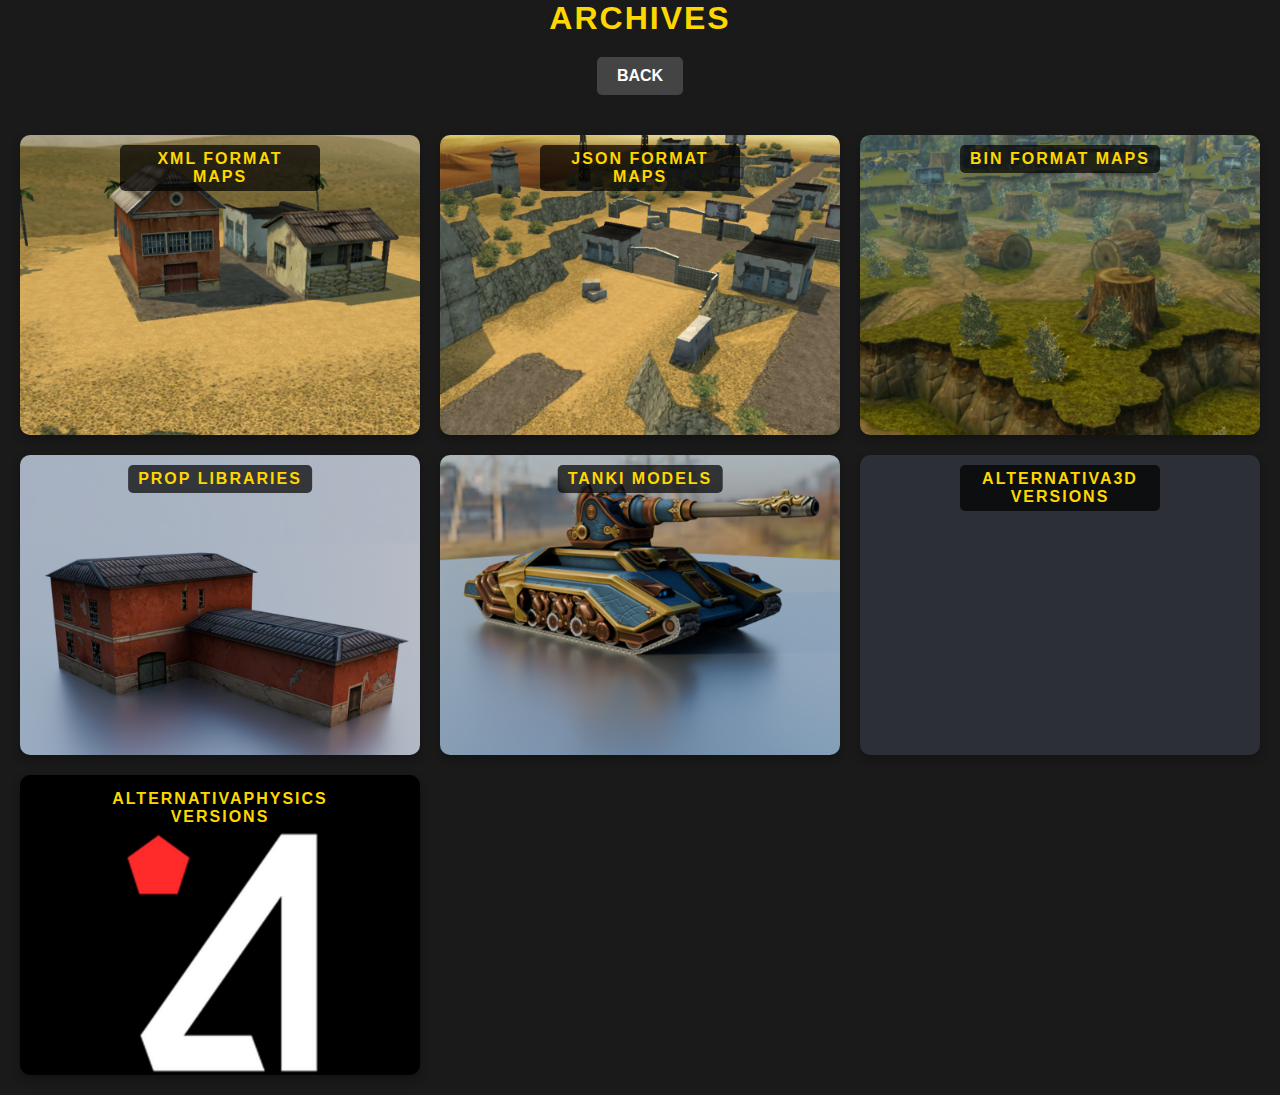
==== archives.html @ 5668babc "commit" ====
<!DOCTYPE html>
<html lang="en">
<head>
    <meta charset="UTF-8">
    <meta name="viewport" content="width=device-width, initial-scale=1.0">
    <title>Archives</title>
    <style>
        * {
            box-sizing: border-box;
            margin: 0;
            padding: 0;
        }
        body {
            background-color: #1a1a1a;
            font-family: Arial, sans-serif;
            color: #fff;
            display: flex;
            flex-direction: column;
            align-items: center;
            justify-content: center;
            min-height: 100vh;
        }
        .title {
            font-size: 2em;
            font-weight: bold;
            margin-bottom: 20px;
            text-transform: uppercase;
            letter-spacing: 2px;
            color: #FFD700;
        }
        .back-button {
            font-size: 1em;
            color: #fff;
            background-color: #444;
            border: none;
            padding: 10px 20px;
            border-radius: 5px;
            cursor: pointer;
            margin-bottom: 20px;
            text-transform: uppercase;
            font-weight: bold;
            transition: background-color 0.3s;
        }
        .back-button:hover {
            background-color: #666;
        }
        .container {
            display: grid;
            grid-template-columns: repeat(auto-fill, minmax(300px, 1fr));
            grid-auto-rows: 300px;
            gap: 20px;
            padding: 20px;
            scroll-snap-type: x mandatory;
            width: 100%;
            place-items: center; /* Center align incomplete rows */
        }
        .box {
            background-color: #2c2f36;
            border-radius: 10px;
            display: flex;
            align-items: start; /* Align items to the top */
            justify-content: center; /* Center text horizontally */
            text-align: center;
            color: #fff;
            scroll-snap-align: start;
            padding: 15px;
            position: relative;
            box-shadow: 0 4px 10px rgba(0, 0, 0, 0.3);
            transition: transform 0.3s ease, box-shadow 0.3s ease;
            text-decoration: none;
            background-size: cover;
            background-position: center;
            width: 100%; /* Makes the box occupy full grid cell */
            height: 300px; /* Sets the box height */
        }
        .box .title {
            font-size: 1em;
            font-weight: bold;
            background-color: rgba(0, 0, 0, 0.7); /* Dark overlay for text readability */
            padding: 5px 10px;
            border-radius: 5px;
            position: absolute;
            top: 10px; /* Positions title at the top of the box */
            left: 50%;
            transform: translateX(-50%); /* Centers title horizontally */
        }
        /* Hover Effect */
        .box:hover {
            transform: translateY(-10px);
            box-shadow: 0 8px 15px rgba(0, 255, 127, 0.5);
            background-color: #3a3f4b;
        }
    </style>
</head>
<body>

<div class="title">Archives</div>

<button class="back-button" onclick="window.location.href='index.html'">Back</button>

<div class="container">
    <a href="https://github.com/MapMakersAndProgrammers/tanki-xml-maps" class="box" style="background-image: url('assets/xml.png');">
        <div class="title">XML format maps</div>
    </a>
    <a href="https://github.com/MapMakersAndProgrammers/tanki-json-maps" class="box" style="background-image: url('assets/json.png');">
        <div class="title">JSON format maps</div>
    </a>
    <a href="https://github.com/MapMakersAndProgrammers/tanki-bin-maps" class="box" style="background-image: url('assets/bin.png');">
        <div class="title">BIN format maps</div>
    </a>
    <a href="https://github.com/MapMakersAndProgrammers/tanki-prop-libraries" class="box" style="background-image: url('assets/proplibrary.png');">
        <div class="title">Prop Libraries</div>
    </a>
    <a href="https://github.com/MapMakersAndProgrammers/tanki-model-archive" class="box" style="background-image: url('assets/tankimodels.png');">
        <div class="title">Tanki models</div>
    </a>
    <a href="https://github.com/MapMakersAndProgrammers/alternativa3d-archive" class="box" style="background-image: url('assets/a3d.png');">
        <div class="title">Alternativa3D versions</div>
    </a>
    <a href="https://github.com/MapMakersAndProgrammers/alternativaphysics-archive" class="box" style="background-image: url('assets/ap.png');">
        <div class="title">AlternativaPhysics versions</div>
    </a>
</div>

</body>
</html>
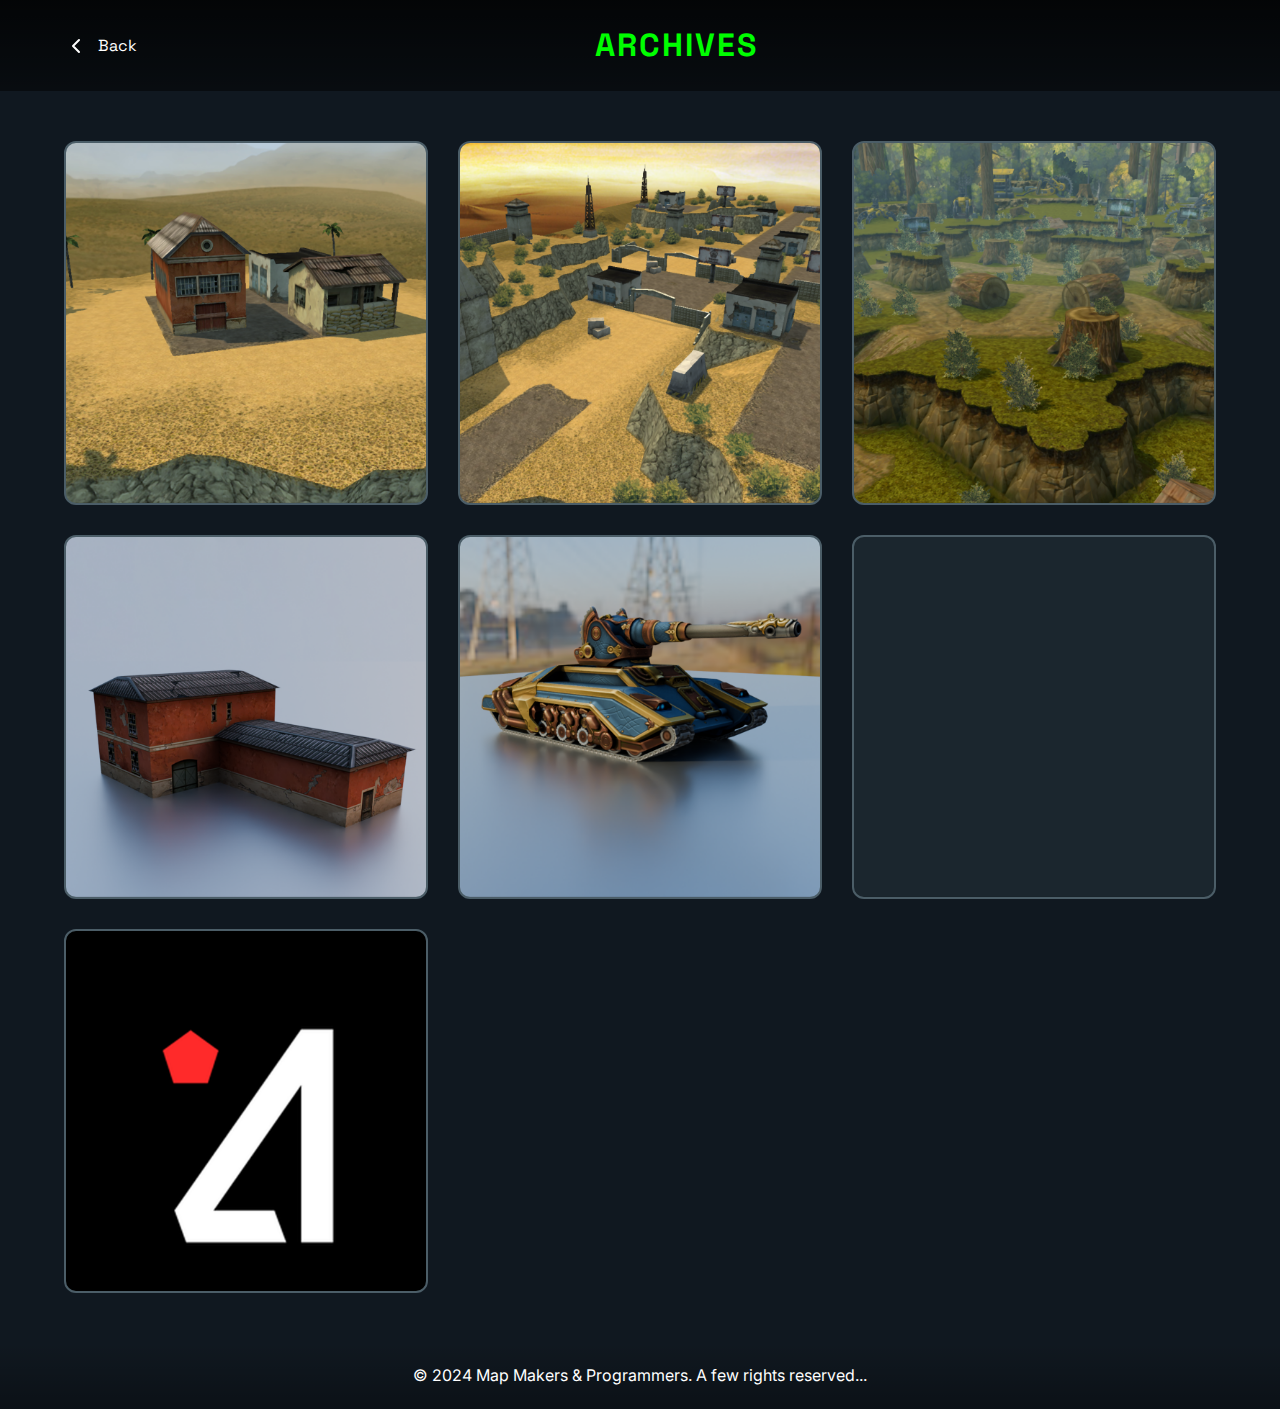
==== commit 9e4933aa: "remake" ====
--- a/archives.html
+++ b/archives.html
@@ -3,124 +3,89 @@
 <head>
     <meta charset="UTF-8">
     <meta name="viewport" content="width=device-width, initial-scale=1.0">
-    <title>Archives</title>
-    <style>
-        * {
-            box-sizing: border-box;
-            margin: 0;
-            padding: 0;
-        }
-        body {
-            background-color: #1a1a1a;
-            font-family: Arial, sans-serif;
-            color: #fff;
-            display: flex;
-            flex-direction: column;
-            align-items: center;
-            justify-content: center;
-            min-height: 100vh;
-        }
-        .title {
-            font-size: 2em;
-            font-weight: bold;
-            margin-bottom: 20px;
-            text-transform: uppercase;
-            letter-spacing: 2px;
-            color: #FFD700;
-        }
-        .back-button {
-            font-size: 1em;
-            color: #fff;
-            background-color: #444;
-            border: none;
-            padding: 10px 20px;
-            border-radius: 5px;
-            cursor: pointer;
-            margin-bottom: 20px;
-            text-transform: uppercase;
-            font-weight: bold;
-            transition: background-color 0.3s;
-        }
-        .back-button:hover {
-            background-color: #666;
-        }
-        .container {
-            display: grid;
-            grid-template-columns: repeat(auto-fill, minmax(300px, 1fr));
-            grid-auto-rows: 300px;
-            gap: 20px;
-            padding: 20px;
-            scroll-snap-type: x mandatory;
-            width: 100%;
-            place-items: center; /* Center align incomplete rows */
-        }
-        .box {
-            background-color: #2c2f36;
-            border-radius: 10px;
-            display: flex;
-            align-items: start; /* Align items to the top */
-            justify-content: center; /* Center text horizontally */
-            text-align: center;
-            color: #fff;
-            scroll-snap-align: start;
-            padding: 15px;
-            position: relative;
-            box-shadow: 0 4px 10px rgba(0, 0, 0, 0.3);
-            transition: transform 0.3s ease, box-shadow 0.3s ease;
-            text-decoration: none;
-            background-size: cover;
-            background-position: center;
-            width: 100%; /* Makes the box occupy full grid cell */
-            height: 300px; /* Sets the box height */
-        }
-        .box .title {
-            font-size: 1em;
-            font-weight: bold;
-            background-color: rgba(0, 0, 0, 0.7); /* Dark overlay for text readability */
-            padding: 5px 10px;
-            border-radius: 5px;
-            position: absolute;
-            top: 10px; /* Positions title at the top of the box */
-            left: 50%;
-            transform: translateX(-50%); /* Centers title horizontally */
-        }
-        /* Hover Effect */
-        .box:hover {
-            transform: translateY(-10px);
-            box-shadow: 0 8px 15px rgba(0, 255, 127, 0.5);
-            background-color: #3a3f4b;
-        }
-    </style>
+    <title>Archives - Map Makers & Programmers</title>
+    <link href="https://fonts.googleapis.com/css2?family=Inter:wght@300;400;600;700&family=Space+Grotesk:wght@300;400;500;600;700&display=swap" rel="stylesheet">
+    <link rel="stylesheet" href="./css/styles.css">
 </head>
 <body>
+<div class="noise-overlay"></div>
 
-<div class="title">Archives</div>
 
-<button class="back-button" onclick="window.location.href='index.html'">Back</button>
+<div class="overlay">
+    <div class="page-header">
+        <a href="index.html" class="back-button">
+            <svg xmlns="http://www.w3.org/2000/svg" width="24" height="24" viewBox="0 0 24 24" fill="none" stroke="currentColor" stroke-width="2" stroke-linecap="round" stroke-linejoin="round">
+                <path d="M15 18l-6-6 6-6" />
+            </svg>
+            Back
+        </a>
+        <h1 class="page-title">Archives</h1>
+    </div>
 
-<div class="container">
-    <a href="https://github.com/MapMakersAndProgrammers/tanki-xml-maps" class="box" style="background-image: url('assets/xml.png');">
-        <div class="title">XML format maps</div>
-    </a>
-    <a href="https://github.com/MapMakersAndProgrammers/tanki-json-maps" class="box" style="background-image: url('assets/json.png');">
-        <div class="title">JSON format maps</div>
-    </a>
-    <a href="https://github.com/MapMakersAndProgrammers/tanki-bin-maps" class="box" style="background-image: url('assets/bin.png');">
-        <div class="title">BIN format maps</div>
-    </a>
-    <a href="https://github.com/MapMakersAndProgrammers/tanki-prop-libraries" class="box" style="background-image: url('assets/proplibrary.png');">
-        <div class="title">Prop Libraries</div>
-    </a>
-    <a href="https://github.com/MapMakersAndProgrammers/tanki-model-archive" class="box" style="background-image: url('assets/tankimodels.png');">
-        <div class="title">Tanki models</div>
-    </a>
-    <a href="https://github.com/MapMakersAndProgrammers/alternativa3d-archive" class="box" style="background-image: url('assets/a3d.png');">
-        <div class="title">Alternativa3D versions</div>
-    </a>
-    <a href="https://github.com/MapMakersAndProgrammers/alternativaphysics-archive" class="box" style="background-image: url('assets/ap.png');">
-        <div class="title">AlternativaPhysics versions</div>
-    </a>
+    <main class="archives-content">
+        <div class="archives-grid">
+            <a href="https://github.com/MapMakersAndProgrammers/tanki-xml-maps" class="archive-box" target="_blank" style="background-image: url('assets/xml.png');">
+                <div class="archive-overlay">
+                    <h2>XML Format Maps</h2>
+                    <p>Archive of XML format maps</p>
+                    <span class="github-link">View on GitHub</span>
+                </div>
+            </a>
+
+            <a href="https://github.com/MapMakersAndProgrammers/tanki-json-maps" class="archive-box" target="_blank" style="background-image: url('assets/json.png');">
+                <div class="archive-overlay">
+                    <h2>JSON Format Maps</h2>
+                    <p>Archive of JSON format maps</p>
+                    <span class="github-link">View on GitHub</span>
+                </div>
+            </a>
+
+            <a href="https://github.com/MapMakersAndProgrammers/tanki-bin-maps" class="archive-box" target="_blank" style="background-image: url('assets/bin.png');">
+                <div class="archive-overlay">
+                    <h2>BIN Format Maps</h2>
+                    <p>Archive of BIN format maps</p>
+                    <span class="github-link">View on GitHub</span>
+                </div>
+            </a>
+
+            <a href="https://github.com/MapMakersAndProgrammers/tanki-prop-libraries" class="archive-box" target="_blank" style="background-image: url('assets/proplibrary.png');">
+                <div class="archive-overlay">
+                    <h2>Prop Libraries</h2>
+                    <p>Archive of TO prop libraries</p>
+                    <span class="github-link">View on GitHub</span>
+                </div>
+            </a>
+
+            <a href="https://github.com/MapMakersAndProgrammers/tanki-model-archive" class="archive-box" target="_blank" style="background-image: url('assets/tankimodels.png');">
+                <div class="archive-overlay">
+                    <h2>Tanki Models</h2>
+                    <p>Archive of TO models</p>
+                    <span class="github-link">View on GitHub</span>
+                </div>
+            </a>
+
+            <a href="https://github.com/MapMakersAndProgrammers/alternativa3d-archive" class="archive-box" target="_blank" style="background-image: url('assets/a3d.png');">
+                <div class="archive-overlay">
+                    <h2>Alternativa3D Versions</h2>
+                    <p>Archive of various version of Alternativa3D</p>
+                    <span class="github-link">View on GitHub</span>
+                </div>
+            </a>
+
+            <a href="https://github.com/MapMakersAndProgrammers/alternativaphysics-archive" class="archive-box" target="_blank" style="background-image: url('assets/ap.png');">
+                <div class="archive-overlay">
+                    <h2>AlternativaPhysics Versions</h2>
+                    <p>Archive of various versions of AlternativaPhysics</p>
+                    <span class="github-link">View on GitHub</span>
+                </div>
+            </a>
+        </div>
+    </main>
+
+    <footer class="site-footer">
+        <div class="footer-content">
+            <p>&copy; 2024 Map Makers & Programmers. A few rights reserved...</p>
+        </div>
+    </footer>
 </div>
 
-</body>
-</html>
--- a/css/styles.css
+++ b/css/styles.css
@@ -0,0 +1,296 @@
+:root {
+    --primary-color: #00ff00;
+    --secondary-color: #101820;
+    --accent-color: #4b5d67;
+    --text-color: #ffffff;
+    --gradient-start: rgba(16, 24, 32, 0.9);
+    --gradient-end: rgba(16, 24, 32, 0.7);
+}
+
+* {
+    margin: 0;
+    padding: 0;
+    box-sizing: border-box;
+}
+
+body {
+    font-family: 'Inter', sans-serif;
+    background-color: var(--secondary-color);
+    color: var(--text-color);
+    line-height: 1.6;
+}
+
+#background-video {
+    position: fixed;
+    top: 0;
+    left: 0;
+    width: 100vw;
+    height: 100vh;
+    object-fit: cover;
+    z-index: -1;
+    filter: brightness(0.4);
+}
+
+.overlay {
+    position: relative;
+    min-height: 100vh;
+    display: flex;
+    flex-direction: column;
+    background: linear-gradient(45deg, var(--gradient-start), var(--gradient-end));
+}
+
+.content-wrapper {
+    display: flex;
+    flex-direction: column;
+    align-items: center;
+    justify-content: center;
+    flex-grow: 1;
+    padding: 20px;
+}
+
+.centered-navigation {
+    width: 100%;
+    display: flex;
+    justify-content: center;
+    margin: 50px 0;
+}
+
+.main-navigation {
+    display: flex;
+    gap: 40px;
+}
+
+.nav-button {
+    display: flex;
+    flex-direction: column;
+    align-items: center;
+    text-decoration: none;
+    color: var(--text-color);
+    font-family: 'Space Grotesk', sans-serif;
+    font-weight: 500;
+    padding: 20px;
+    border-radius: 12px;
+    transition: all 0.3s ease;
+    width: 200px;
+    text-align: center;
+}
+
+.nav-button:hover {
+    background-color: rgba(75, 93, 103, 0.3);
+    transform: scale(1.05);
+}
+
+.button-icon {
+    width: 60px;
+    height: 60px;
+    margin-bottom: 15px;
+}
+
+.main-title {
+    font-family: 'Space Grotesk', sans-serif;
+    text-align: center;
+    font-size: 3.5rem;
+    color: var(--primary-color);
+    margin: 80px 0 50px;
+    text-transform: uppercase;
+    letter-spacing: 4px;
+    text-shadow: 0 0 15px rgba(0, 255, 0, 0.5);
+}
+
+.cta-section {
+    margin-top: 50px;
+}
+
+.discord-button {
+    display: inline-block;
+    text-decoration: none;
+    font-family: 'Space Grotesk', sans-serif;
+    font-weight: bold;
+    color: var(--secondary-color);
+    background-color: var(--primary-color);
+    padding: 15px 30px;
+    border-radius: 10px;
+    transition: all 0.3s ease;
+    text-transform: uppercase;
+}
+
+.discord-button:hover {
+    background-color: #32ff32;
+    transform: scale(1.05);
+    box-shadow: 0 0 20px rgba(0, 255, 0, 0.5);
+}
+
+.site-footer {
+    margin-top: auto;
+    padding: 20px;
+    text-align: center;
+    background: linear-gradient(to bottom, transparent, rgba(0, 0, 0, 0.3));
+    display: flex; /* Enables flexbox */
+    justify-content: center; /* Centers horizontally */
+    align-items: center; /* Centers vertically */
+}
+
+.footer-content {
+    display: flex;
+    justify-content: center;
+    align-items: center;
+    max-width: 1200px;
+    margin: 0;
+    padding: 0;
+}
+
+
+.social-links {
+    display: flex;
+    gap: 20px;
+}
+
+.social-icon {
+    color: var(--primary-color);
+    text-decoration: none;
+    font-weight: 500;
+}
+
+@media (max-width: 1024px) {
+    .main-navigation {
+        flex-direction: column;
+        align-items: center;
+        gap: 20px;
+    }
+
+    .main-title {
+        font-size: 2.5rem;
+    }
+}
+
+.page-header {
+    display: flex;
+    align-items: center;
+    padding: 20px 5%;
+    background: linear-gradient(to bottom, rgba(0,0,0,0.8), rgba(0,0,0,0.5));
+}
+
+.back-button {
+    display: flex;
+    align-items: center;
+    color: var(--text-color);
+    text-decoration: none;
+    font-family: 'Space Grotesk', sans-serif;
+    gap: 10px;
+    transition: color 0.3s ease;
+}
+
+.back-button:hover {
+    color: var(--primary-color);
+}
+
+.back-button svg {
+    stroke: currentColor;
+}
+
+.page-title {
+    flex-grow: 1;
+    text-align: center;
+    font-family: 'Space Grotesk', sans-serif;
+    color: var(--primary-color);
+    text-transform: uppercase;
+    letter-spacing: 2px;
+    margin: 0;
+}
+
+.archives-grid,
+.tools-grid,
+.misc-grid {
+    display: grid;
+    grid-template-columns: repeat(auto-fit, minmax(300px, 1fr));
+    gap: 30px;
+    padding: 50px 5%;
+    width: 100%;
+    max-width: 1400px;
+    margin: 0 auto;
+}
+
+.archive-box,
+.tool-box,
+.misc-box {
+    position: relative;
+    aspect-ratio: 1 / 1;
+    background-size: cover;
+    background-position: center;
+    background-color: rgba(75, 93, 103, 0.2);
+    border: 2px solid var(--accent-color);
+    border-radius: 12px;
+    overflow: hidden;
+    transition: all 0.3s ease;
+}
+
+.archive-box:hover,
+.tool-box:hover,
+.misc-box:hover {
+    border-color: var(--primary-color);
+    box-shadow: 0 10px 30px rgba(0, 255, 0, 0.2);
+    transform: scale(1.03);
+}
+
+.archive-overlay,
+.tool-overlay,
+.misc-overlay {
+    position: absolute;
+    bottom: 0;
+    left: 0;
+    width: 100%;
+    background: linear-gradient(to top, rgba(0,0,0,0.9), rgba(0,0,0,0.3));
+    padding: 20px;
+    transform: translateY(100%);
+    transition: transform 0.3s ease;
+    display: flex;
+    flex-direction: column;
+    justify-content: flex-end;
+}
+
+.archive-box:hover .archive-overlay,
+.tool-box:hover .tool-overlay,
+.misc-box:hover .misc-overlay {
+    transform: translateY(0);
+}
+
+.archive-overlay h2,
+.tool-overlay h2,
+.misc-overlay h2 {
+    font-family: 'Space Grotesk', sans-serif;
+    color: var(--primary-color);
+    margin-bottom: 10px;
+    font-size: 1.3rem;
+}
+
+.archive-overlay p,
+.tool-overlay p,
+.misc-overlay p {
+    color: var(--text-color);
+    font-size: 0.9rem;
+    margin-bottom: 15px;
+}
+
+.github-link {
+    color: var(--primary-color);
+    text-transform: uppercase;
+    font-weight: bold;
+    font-size: 0.8rem;
+    align-self: flex-start;
+    text-decoration: none;
+    transition: color 0.3s ease;
+}
+
+.github-link:hover {
+    color: #32ff32;
+}
+
+@media (max-width: 1200px) {
+    .archives-grid,
+    .tools-grid,
+    .misc-grid {
+        grid-template-columns: repeat(auto-fit, minmax(250px, 1fr));
+        gap: 20px;
+        padding: 30px 3%;
+    }
+}